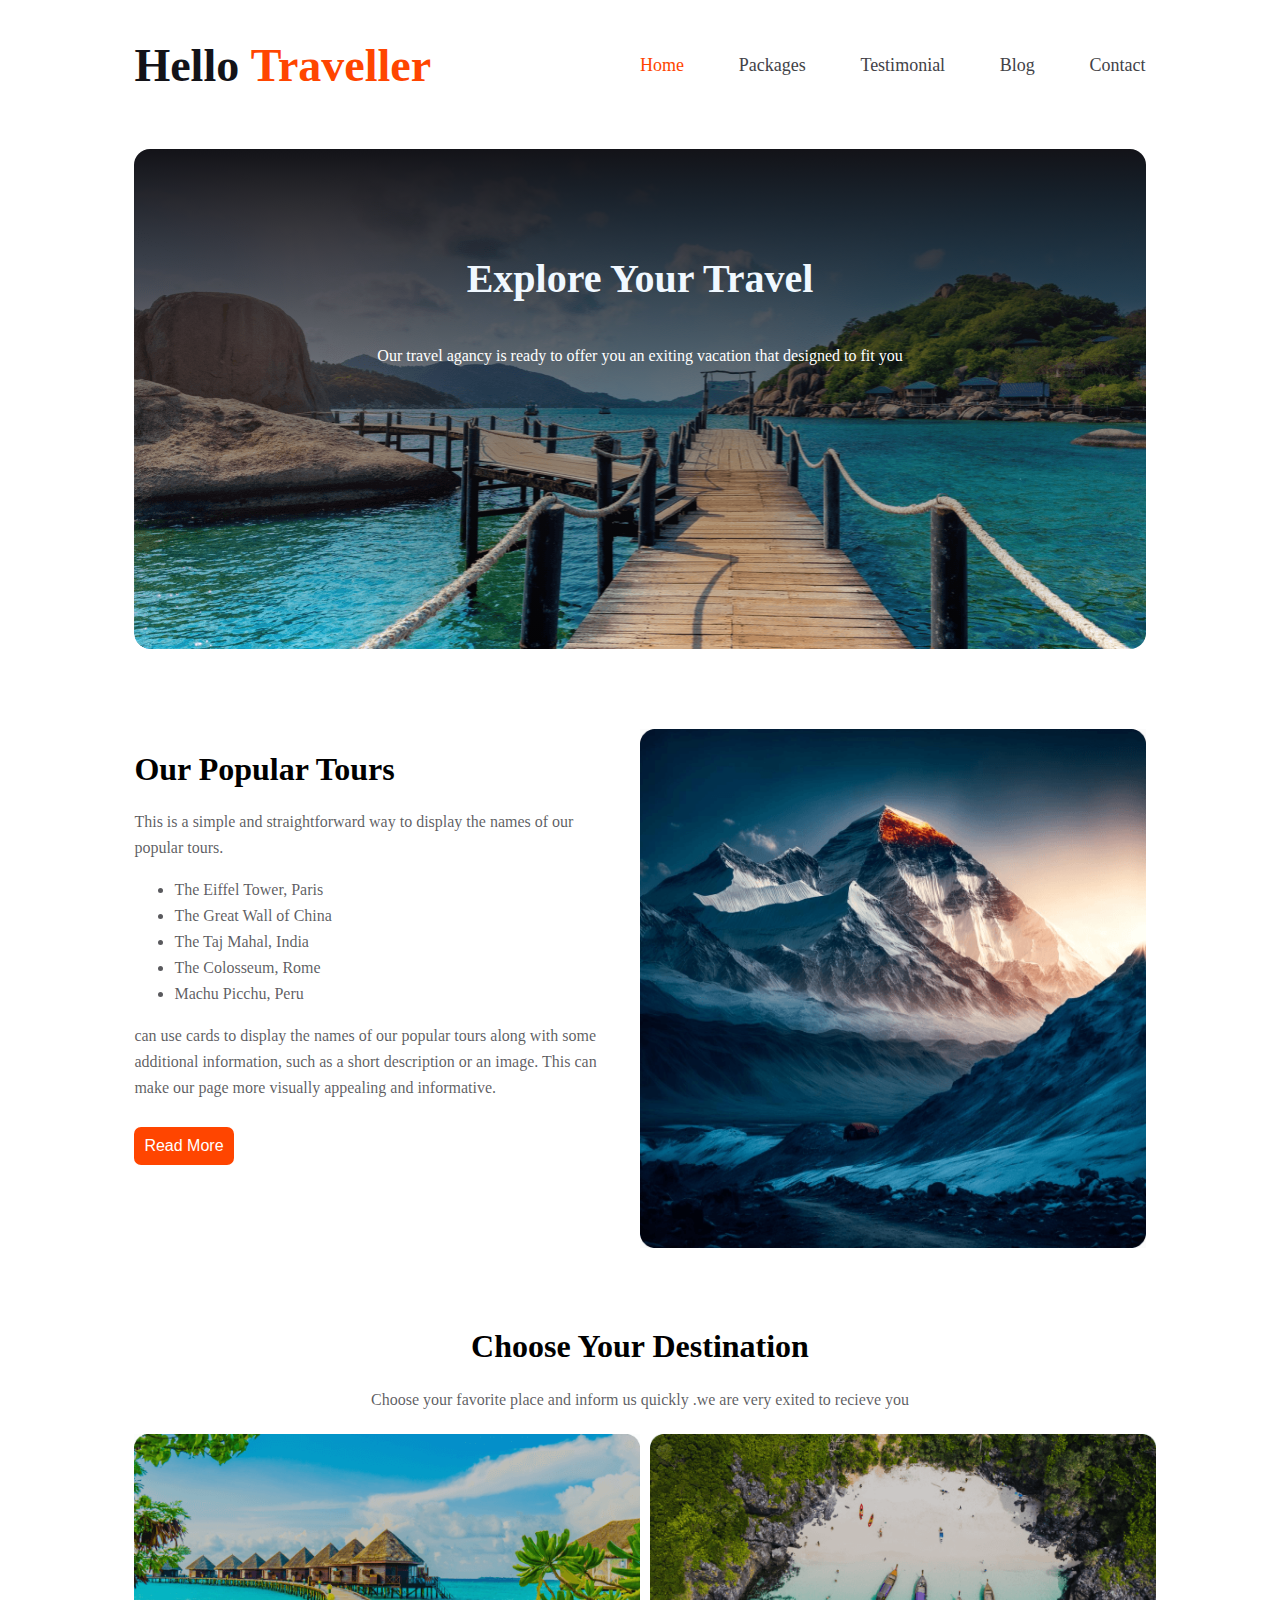
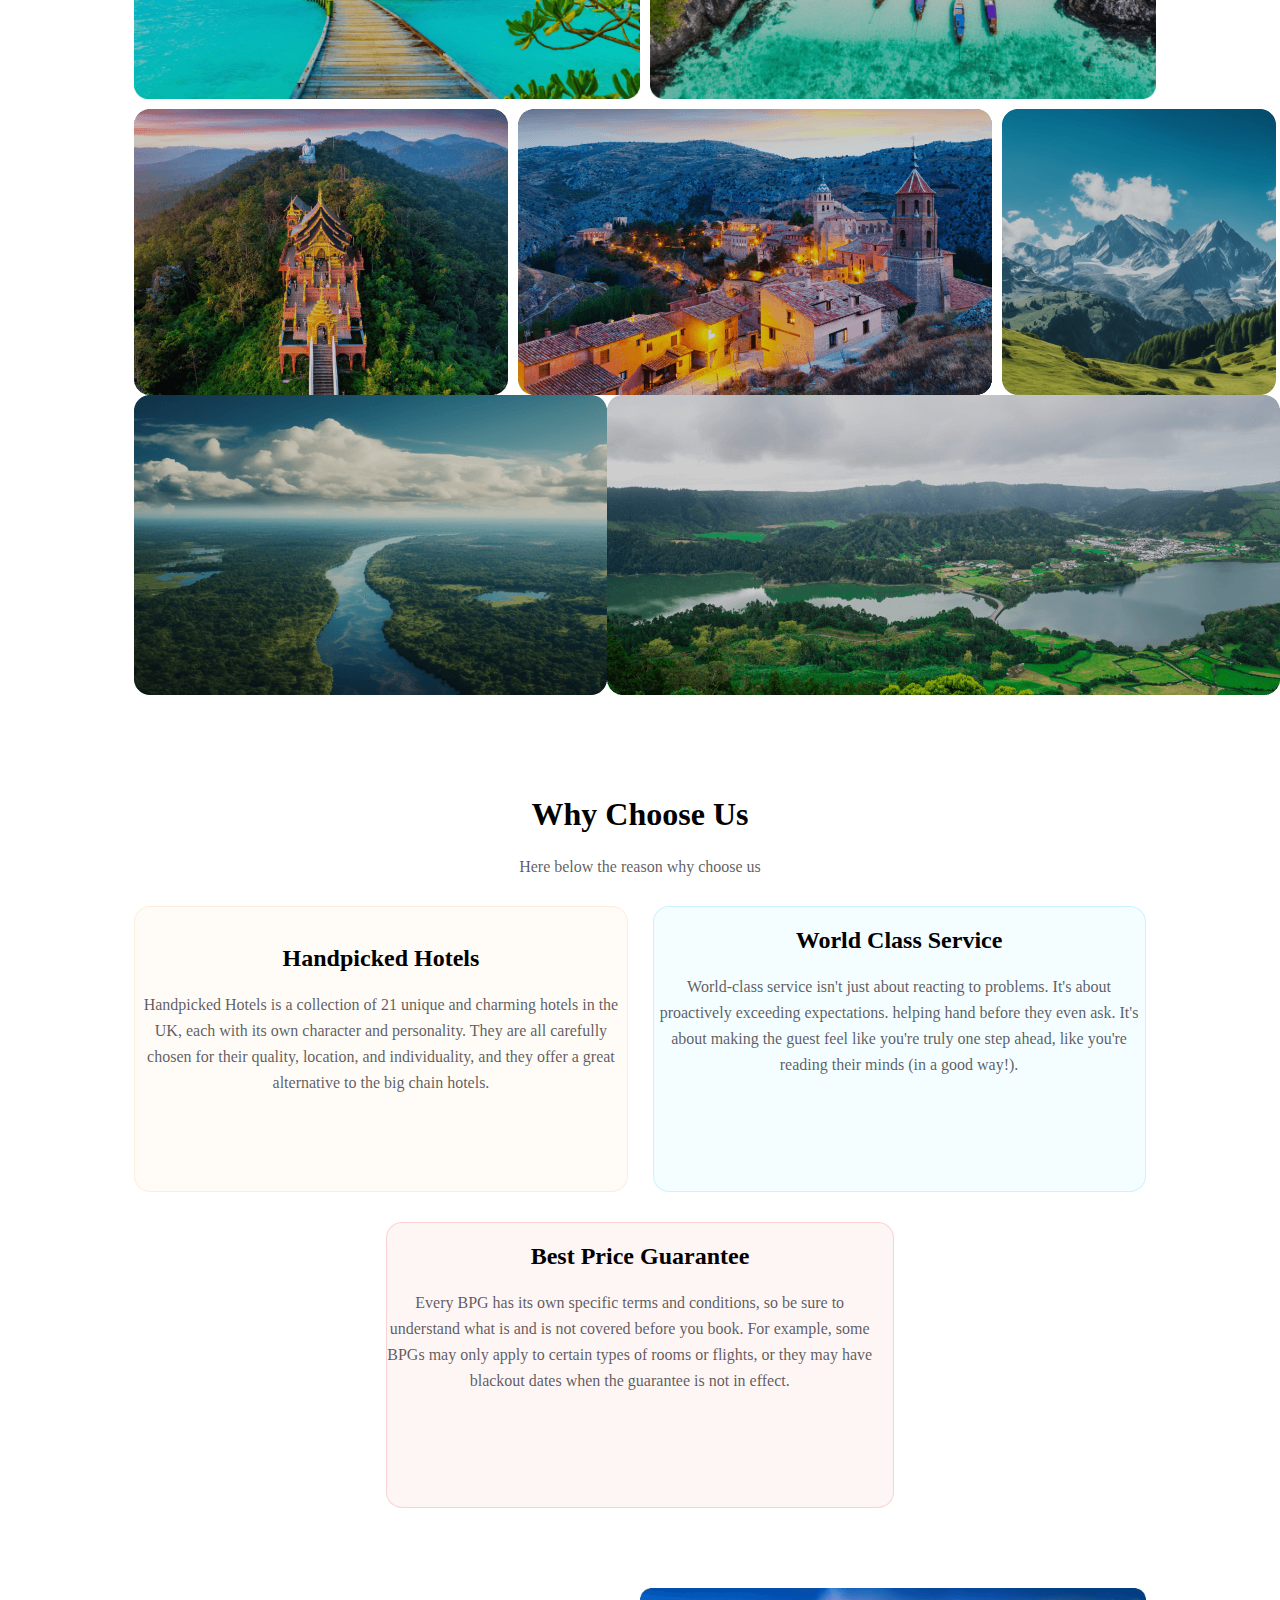
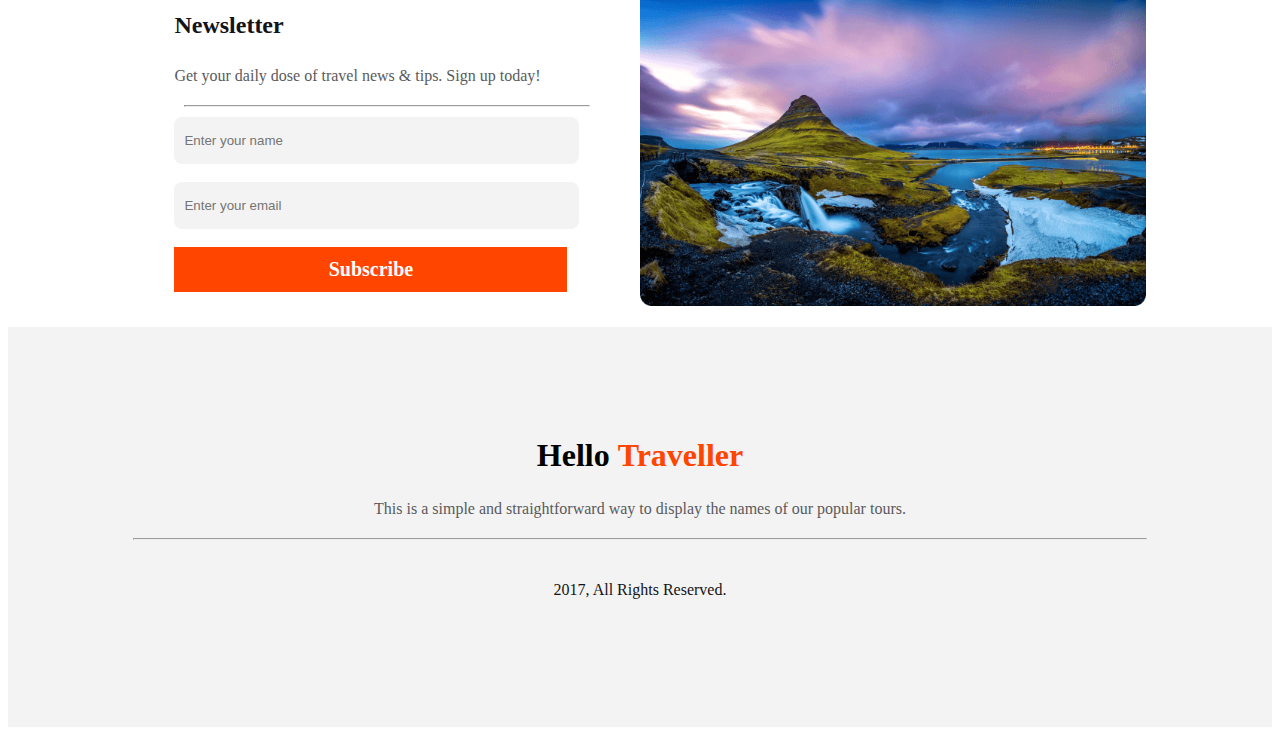
==== Images/index.html @ 5fec5960 "first commit" ====
<!DOCTYPE html>
<html lang="en">
<head>
    <meta charset="UTF-8">
    <meta name="viewport" content="width=device-width, initial-scale=1.0">
    <title>assignment-02</title>
    <link rel="stylesheet" href="index.css">
    <link rel="stylesheet" href="responsive.css">
    <script src="https://example.com/fontawesome/v5.15.4/js/all.js" data-auto-a11y="true" ></script>
  </head>


</head>
<body>
    <header>
        <nav>
        <div class="logo">
            <h1>Hello <span>Traveller</span></h1>
        </div>
        <div class="a">
            <a style="color: orangered;" href="">Home</a>
            <a href="">Packages</a>
            <a href="">Testimonial</a>
            <a href="">Blog</a>
            <a href="">Contact</a>
        </div>
    </nav>
    </header>
    <body>
        
        <div class="sec1">
        <div class="text">
            <h1>Explore Your Travel </h1>
            <p>Our travel agancy is ready to offer you an exiting vacation that designed to fit you</p>
        </div>
        </div>
        <div class="sec2">
            <div class="text">
                <h1>Our Popular Tours</h1>
                <p>This is a simple and straightforward way to display the names of our popular tours.</p>
                <ul class="popular-tours">
                    <li>The Eiffel Tower, Paris</li>
                    <li>The Great Wall of China</li>
                    <li>The Taj Mahal, India</li>
                    <li>The Colosseum, Rome</li>
                    <li> Machu Picchu, Peru</li>
                  </ul>
                  <p>can use cards to display the names of our popular tours along with some additional information, such as a short description or an image. This can make our page more visually appealing and informative.</p>
                  <button>Read More</button>
                  
            </div>
            <div class="img">
                <img src="./Rectangle 4.png" alt="">
            </div>

            </div>
        </div>
        <div class="sec3">
            <div class="text">
                <h1>Choose Your Destination</h1>
                <p>Choose your favorite place and inform us quickly .we are very exited to recieve you</p>

            </div>
            <div class="img1">
            <img id="Maldives" src="./Rectangle 5.png" alt="Maldives">
            <img id="Indonesia" src="./Rectangle 8.png" alt="">
        </div>
        <div class="img2">
            <img id="Srilanka" src="./Rectangle 6.png" alt="">
            <img id="North-America" src="./Rectangle 7.png" alt="">
            <img id="Kashmir" src="./Rectangle 9.png" alt="">
        </div>
        <div class="img3">
            <img id="Bandarban" src="./Rectangle 11.png" alt="">
            <img id="Bangladesh" src="./Rectangle 10.png" alt="">
          
        </div>
        </div>
        <div class="sec4">
            <div class="text">
                <h1>Why Choose Us</h1>
                <p>Here below the reason why choose us </p>
            </div>
            <div class="box">
            <div class="hotel">
               <img src="" alt="">
                <h2>Handpicked Hotels</h2>
                <p>Handpicked Hotels is a collection of 21 unique and charming hotels in the UK, each with its own character and personality. They are all carefully chosen for their quality, location, and individuality, and they offer a great alternative to the big chain hotels.</p>

            </div>
            <div class="map">
               
                <h2>World Class Service</h2>
                <p>World-class service isn't just about reacting to problems. It's about proactively exceeding expectations. helping hand before they even ask. It's about making the guest feel like you're truly one step ahead, like you're reading their minds (in a good way!).</p>

            </div>
            </div>
            <div class="gaurantee">

                <h2>Best Price Guarantee</h2>
                <p> Every BPG has its own specific terms and conditions, so be sure to understand what is and is not covered before you book. For example, some BPGs may only apply to certain types of rooms or flights, or they may have blackout dates when the guarantee is not in effect.</p>
            </div>



        </div>
        <div class="sec5">
            <div class="text">
                <h3>Newsletter</h3>
                <p>Get your daily dose of travel news & tips. Sign up today!
                </p>
                <hr class="hr">
               
                <input type="text" placeholder="Enter your name"><br>
                <input type="email" placeholder="Enter your email"><br>
                <button>Subscribe</button>
            
            </div>
            <img src="./Rectangle 8 (1).png" alt="">
        </div>
    </body>
    <footer>
        <h1>Hello <span>Traveller</span></h1>
        <p>This is a simple and straightforward way to display the names of our popular tours.</p>

        <hr class="hr">
        <h4>2017, All Rights Reserved.</h4>
        
    </footer>
    
</body>
</html>
---- Images/index.css ----
nav{
    max-width: 80%;
    margin: 0 auto;
    display: flex;
}
.logo{
    width: 50%;
    display: flex;
    align-items: center;
    color: #131318;
font-family: Mulish;
font-size: 23px;
font-style: normal;
font-weight: 900;
line-height: normal;
}
span{
    color: orangered;
    font-weight: bolder;
}
.a{
    width: 50%;
    display: flex;
    align-items: center;
    justify-content: space-between;
    color: var(--Dark-02, #424247);
text-align: center;
font-family: Mulish;
font-size: 18px;
font-style: normal;
font-weight: 400;
line-height: normal;
  

}
   
.a a{
    text-decoration: none;
     color: var(--Dark-02, #424247);;
}
.sec1{
    max-width: 80%;
    margin: 0 auto;
    border-radius: 16px;
    height: 500px;
    background: linear-gradient(#131318, #13131800),url(./banner.png);
    color: aliceblue;
    text-align: center;
}
.sec1 .text h1{
    padding-top: 106px;
    font-size: 50px;
    color: #131318;
text-align: center;
font-family: Mulish;
font-size: 40px;
font-style: normal;
font-weight: 800;
line-height: normal;
color: aliceblue;

}
.sec1 .text p{
    padding-top: 14px;
    color: #FFF;
text-align: center;
font-family: Mulish;
font-size: 16px;
font-style: normal;
font-weight: 400;
line-height: 26px;
}
.sec2{
    max-width: 80%;
    margin: 0 auto;
    display: flex;
    margin-top: 80px;
}
.sec2 .text{
    width: 50%;
   
}
.sec2 .img{
    width: 50%;
  

}
.sec2 .img img{
    width: 100%;
    height: 100%;
   
}
.sec2 p{
    color: rgba(19, 19, 24, 0.70);
font-family: Mulish;
font-size: 16px;
font-style: normal;
font-weight: 400;
line-height: 26px; 
padding-right: 40px;
}
.sec2 .popular-tours{
    color: rgba(19, 19, 24, 0.70);
font-family: Mulish;
font-size: 16px;
font-style: normal;
font-weight: 400;
line-height: 26px;
}
.sec2 button{
    padding: 10px;
    border: none;
    background-color: orangered;
    color: #FFF;
    border-radius: 7px;
    font-size: medium;
    margin-top: 10px;
}
.sec3{
    max-width: 80%;
    margin: 0 auto;
    margin-top: 80px;
    
}
.sec3 .text{
    text-align: center;
}
.sec3 .text p{
    color: rgba(19, 19, 24, 0.70);
text-align: center;
font-family: Mulish;
font-size: 16px;
font-style: normal;
font-weight: 400;
line-height: 26px;
padding-bottom: 5px;
}
.sec3 .img1{
    display: flex;
    gap: 10px;
}
#Maldives{
    width: 50%;
}
#Indonesia{
    width: 50%;
}
.sec3 .img2{
    display: flex;
    gap: 10px;
    margin-top: 10px;
}
#Srilanka{
   
   width: 100%;
}
#North-America{
 
    width: 100%;

}
#Kashmir{
 
    width: 100%;
    

}
.sec3 .img3{
    display: flex;
}
.sec4{
    max-width: 80%;
    height: 100%;
    margin: 0 auto;
    text-align: center;
    padding-top: 80px;
}
.sec4 p{
    color: rgba(19, 19, 24, 0.70);
text-align: center;
font-family: Mulish;
font-size: 16px;
font-style: normal;
font-weight: 400;
line-height: 26px; 
padding-bottom: 10px;
}
.hotel{
    height: 284px;
    width: 50%;
    border-radius: 16px;
border: 1px solid rgba(251, 181, 99, 0.20);
background: rgba(251, 181, 99, 0.05);
}
.map{
    height: 284px;
    width: 50%;
    border-radius: 16px;
border: 1px solid rgba(41, 206, 246, 0.20);
background: rgba(41, 206, 246, 0.05);
}
.gaurantee{
    height: 284px;
    text-align: center;
    max-width: 50%;
    margin: 0 auto;
    border-radius: 16px;
    border: 1px solid rgba(233, 68, 68, 0.20);
    background: rgba(233, 68, 68, 0.05);
    margin-top: 30px;
}
.gaurantee p{
width: 485px;
 height: 78px;

}
.box{
    display: flex;
    gap: 25px;
}
.sec5{
    max-width: 80%;
    margin: 0 auto;
    margin-top: 80px;
    display: flex;
  
}
.sec5 .text{
    width: 50%;
   
}
.sec5 img{
    width: 50%;
}
.sec5 .text h3{
    color: #131318;
font-family: Mulish;
font-size: 24px;
font-style: normal;
font-weight: 800;
line-height: normal;
padding-left: 40px;
}
.sec5 .text p{
    color: #5A5A5D;
font-family: Mulish;
font-size: 16px;
font-style: normal;
font-weight: 400;
line-height: 26px;
padding-left: 40px;
}
.hr{

    width: 80%;
    margin: 0 auto;
    margin-bottom: 10px;
    background: rgba(19, 19, 24, 0.10);
    color: #1313181A;
}
.sec5 .text input{
    width: 393px;
height: 45px;
flex-shrink: 0;
margin-left: 40px;
display: flex;
flex-direction: row;
border-radius: 8px;
background: rgba(19, 19, 24, 0.05);
border: none;
padding-left: 10px;

}
.sec5 .text button{
    width: 393px;
height: 45px;
width: 393px;
height: 45px;
margin-left: 40px;
border: none;
background-color: orangered;
color: #FFF;
text-align: center;
font-family: Mulish;
font-size: 20px;
font-style: normal;
font-weight: 800;
line-height: normal;


}
footer{
    height: 400px;
    text-align: center;
    background: rgba(19, 19, 24, 0.05);
    
}
footer h1{
    padding-top: 110px;
}
footer p{
    color: #5A5A5D;
text-align: center;
font-family: Mulish;
font-size: 16px;
font-style: normal;
font-weight: 400;
line-height: 26px;
}
footer h4{
    color: #131318;
font-family: Inter;
font-size: 16px;
font-style: normal;
font-weight: 300;
line-height: normal;
padding-top: 20px;
}
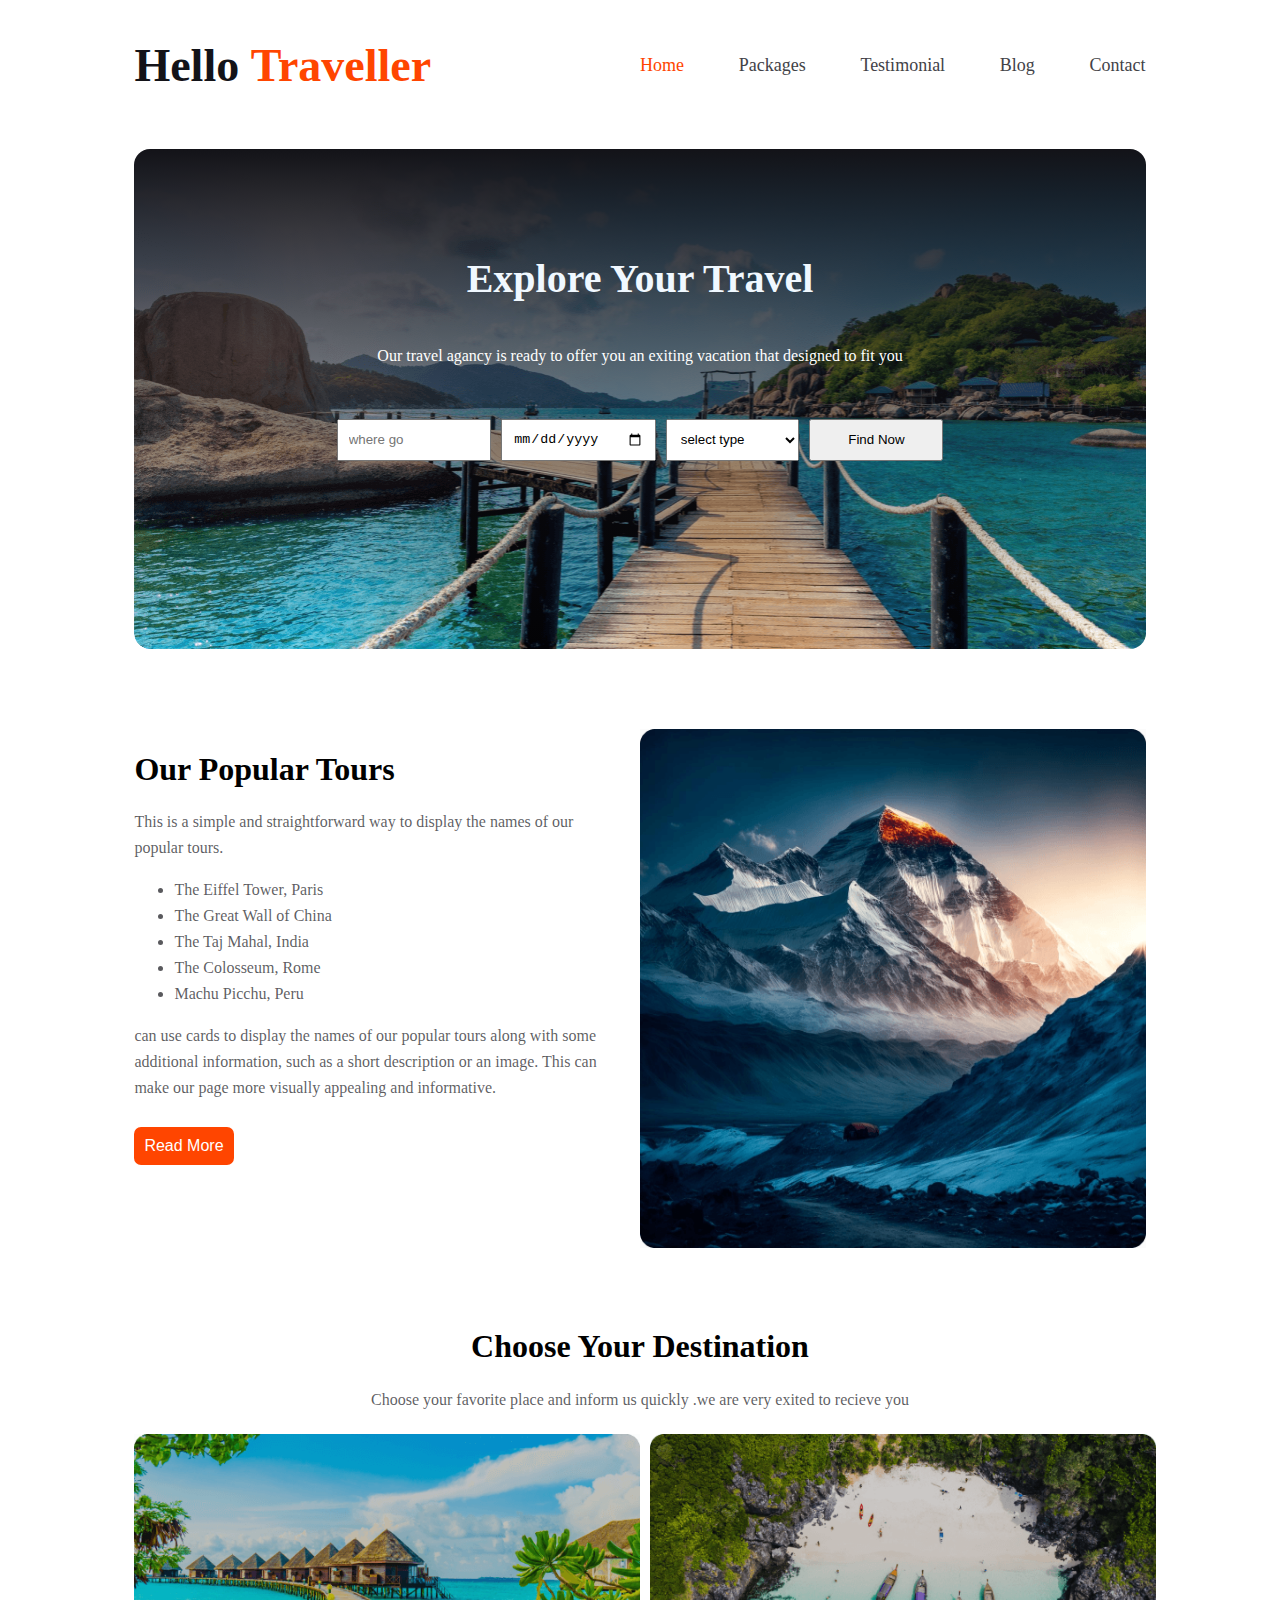
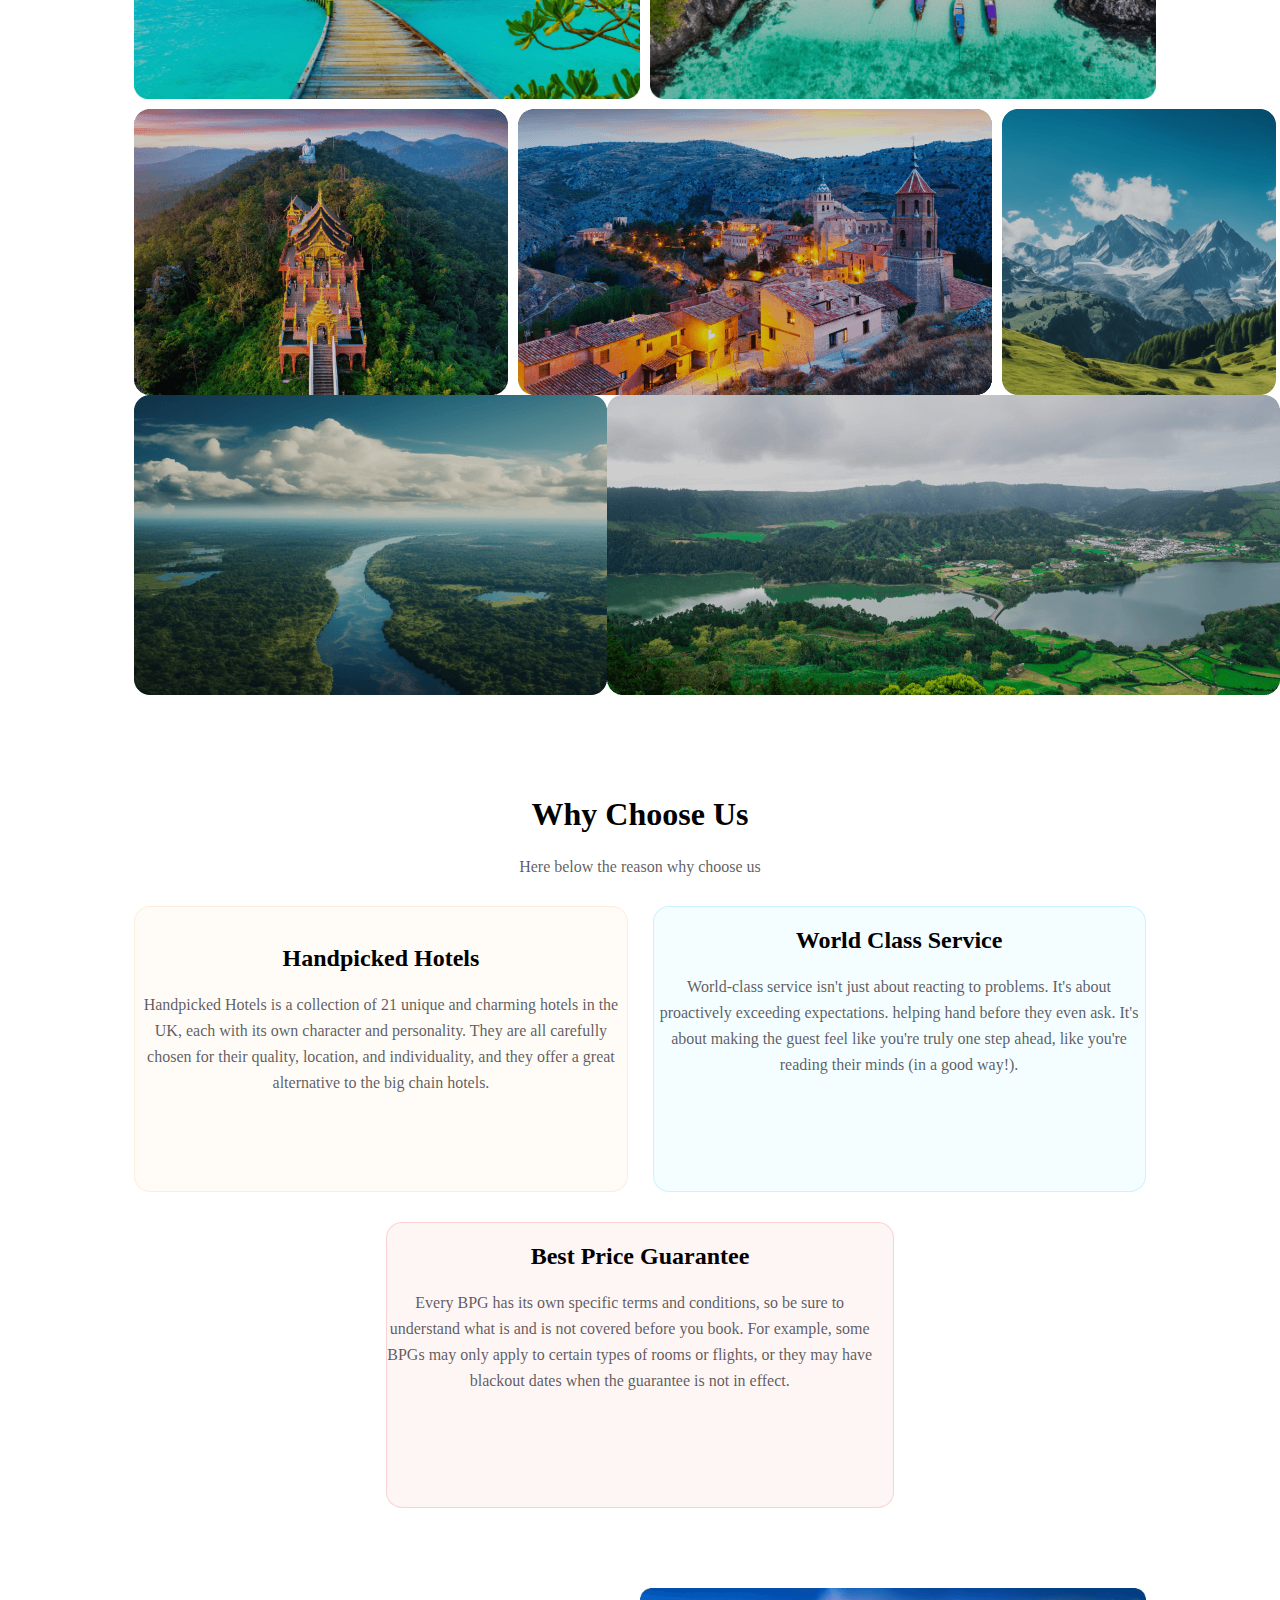
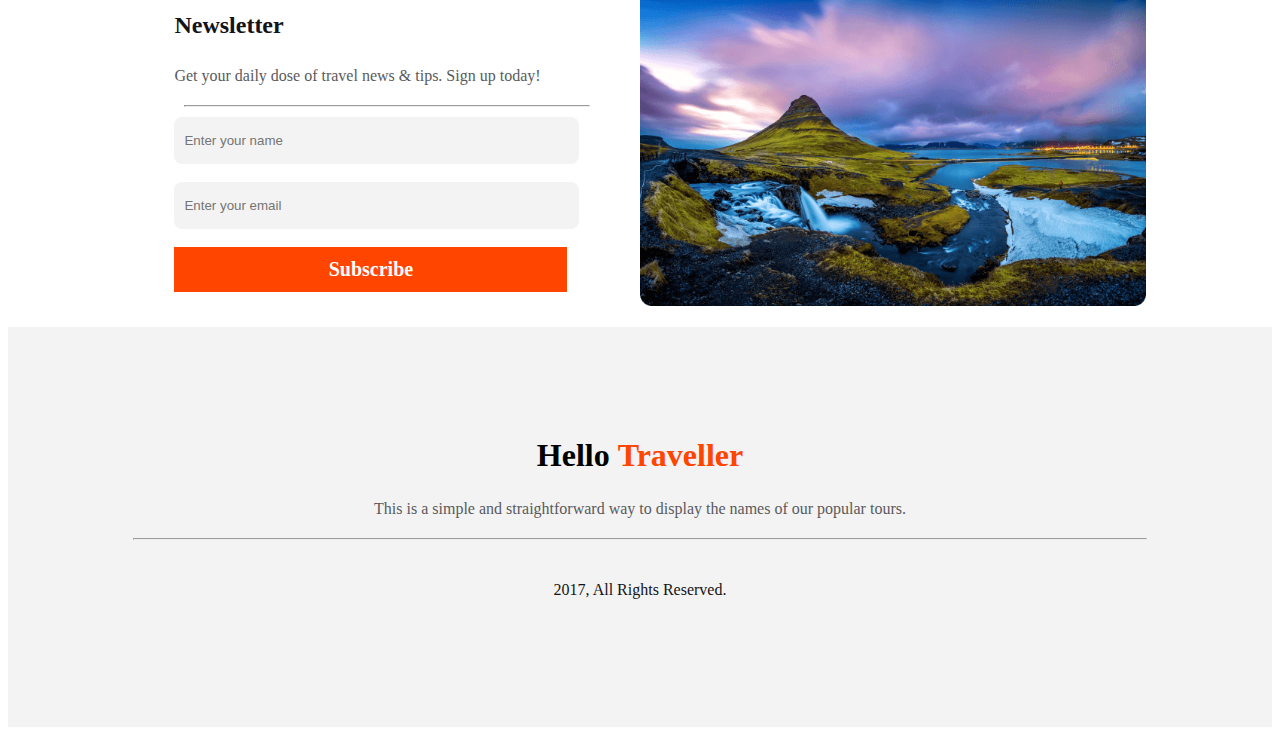
==== commit 950182cc: "add new" ====
--- a/Images/index.html
+++ b/Images/index.html
@@ -32,6 +32,15 @@
         <div class="text">
             <h1>Explore Your Travel </h1>
             <p>Our travel agancy is ready to offer you an exiting vacation that designed to fit you</p>
+            <div class="input">
+                <input type="text" id="where" placeholder="where go">
+                <input type="date" id="when" placeholder="when">
+                <select name="" id="option" aria-placeholder="select type">
+                    <option value="">select type</option>
+                </select>
+                <button type="button" id="find" aria-placeholder="Find Now">Find Now</button>
+               
+            </div>
         </div>
         </div>
         <div class="sec2">
--- a/Images/index.css
+++ b/Images/index.css
@@ -69,6 +69,34 @@
 font-style: normal;
 font-weight: 400;
 line-height: 26px;
+}
+.sec1 .input{
+    display: flex;
+    justify-content: center;
+    gap: 10px;
+    width: 60%;
+    margin: 0 auto;
+    margin-top: 50px;
+    background-color:;
+
+}
+.sec1 .input #where{
+    width: 25%;
+    padding: 10px;
+
+
+}
+.sec1 .input #when{
+    width: 25%;
+    padding: 10px;
+}
+.sec1 .input #option{
+    width: 25%;
+    padding: 10px;
+} 
+.sec1 .input #find {
+    width: 25%;
+    padding: 10px;
 }
 .sec2{
     max-width: 80%;
--- a/Images/responsive.css
+++ b/Images/responsive.css
@@ -0,0 +1,13 @@
+@media screen and (max-width:576px){
+    .sec2{
+        flex-direction: column;
+        width: 100%;
+        justify-content: center;
+        align-items: center;
+        
+    }
+    .sec2 .img img{
+        margin-top: 10px;
+    }
+    
+}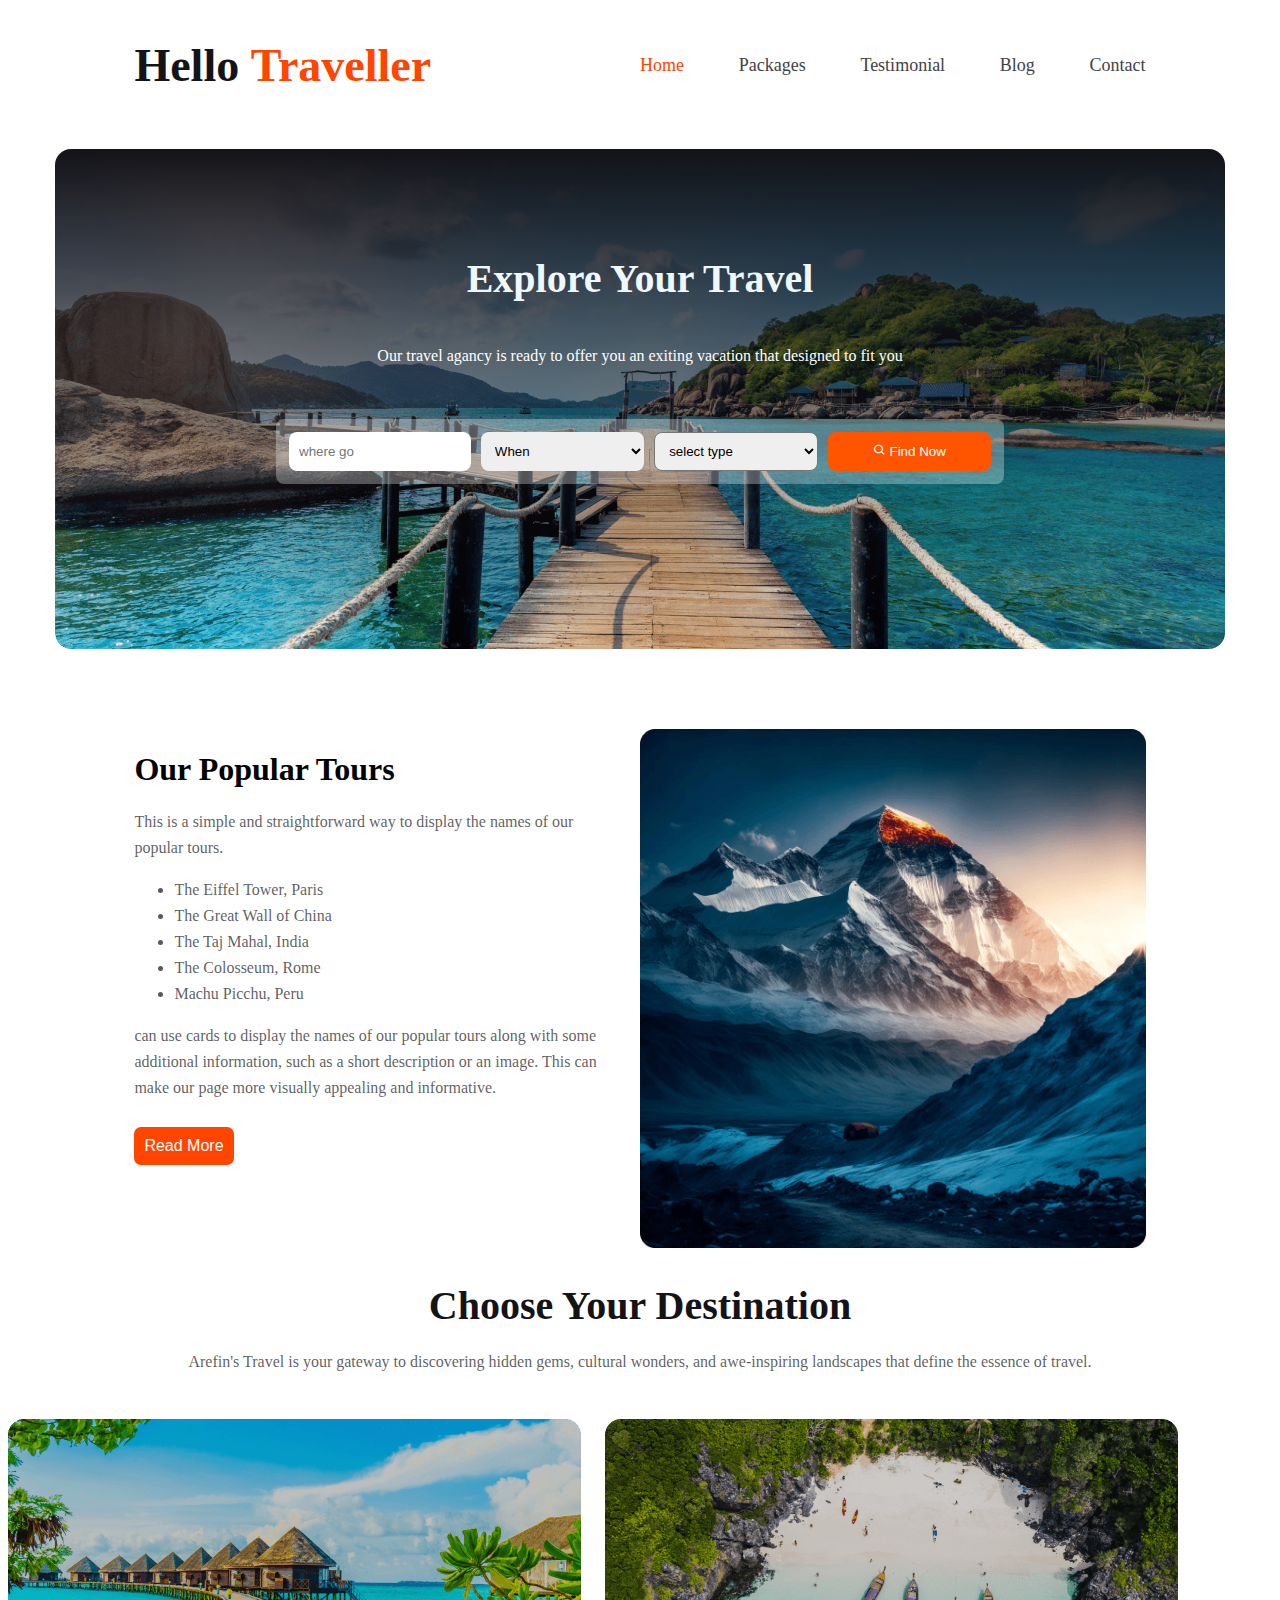
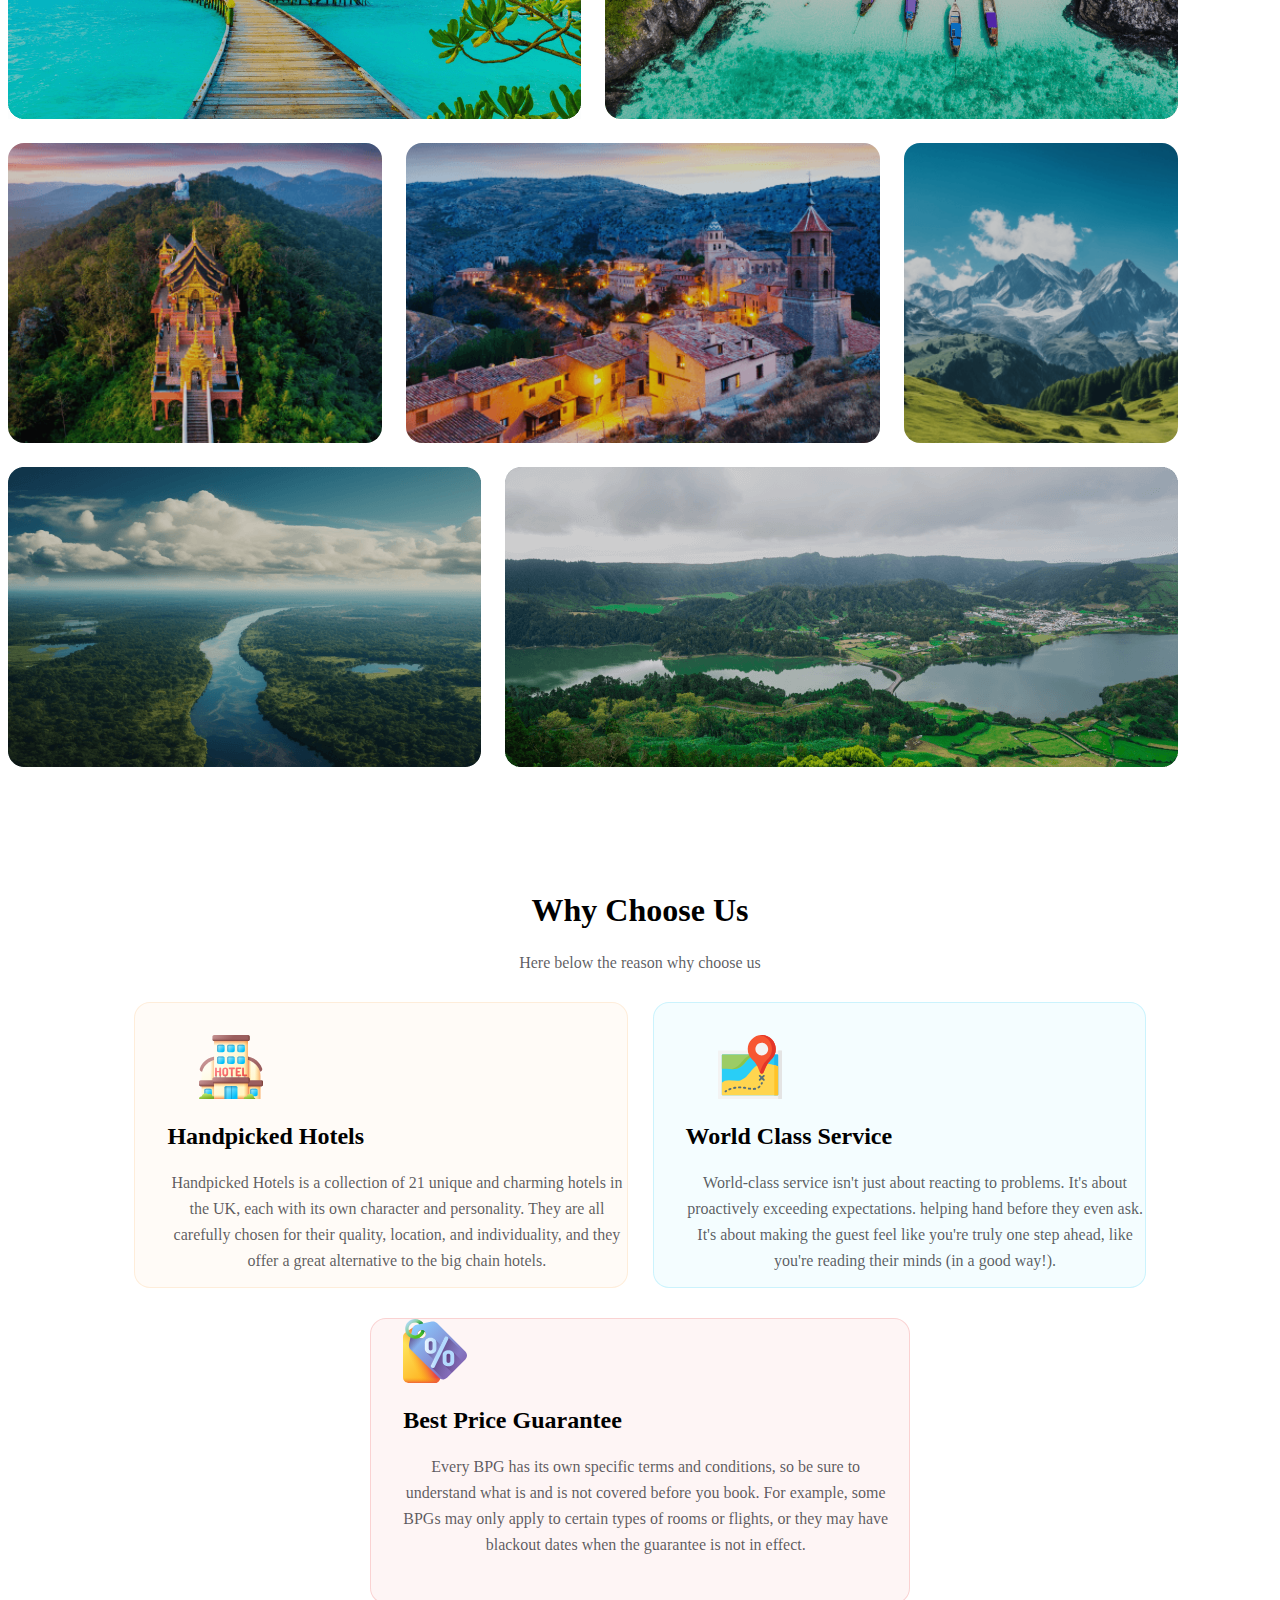
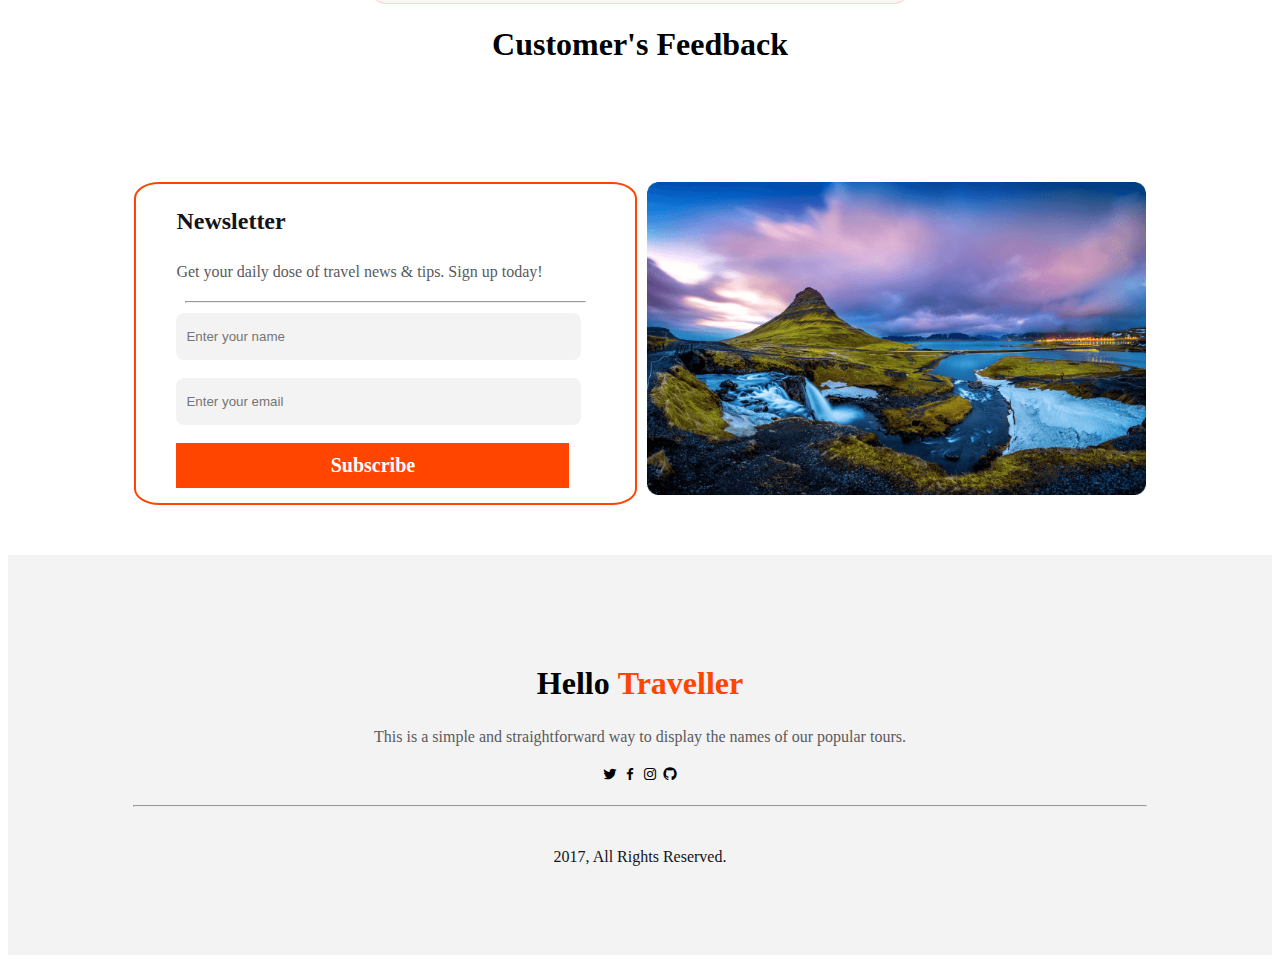
==== commit 78bf6597: "add new" ====
--- a/Images/index.html
+++ b/Images/index.html
@@ -6,7 +6,8 @@
     <title>assignment-02</title>
     <link rel="stylesheet" href="index.css">
     <link rel="stylesheet" href="responsive.css">
-    <script src="https://example.com/fontawesome/v5.15.4/js/all.js" data-auto-a11y="true" ></script>
+    <link href='https://unpkg.com/boxicons@2.1.4/css/boxicons.min.css' rel='stylesheet'>
+   
   </head>
 
 
@@ -17,6 +18,10 @@
         <div class="logo">
             <h1>Hello <span>Traveller</span></h1>
         </div>
+        <div class="icons">
+            <i class='bx bx-menu'></i>
+        </div>
+     
         <div class="a">
             <a style="color: orangered;" href="">Home</a>
             <a href="">Packages</a>
@@ -34,11 +39,16 @@
             <p>Our travel agancy is ready to offer you an exiting vacation that designed to fit you</p>
             <div class="input">
                 <input type="text" id="where" placeholder="where go">
-                <input type="date" id="when" placeholder="when">
-                <select name="" id="option" aria-placeholder="select type">
+                <select name="" id="when">
+                    <option value="date">When</option>
+                </select>
+             
+                <select name="" id="option">
                     <option value="">select type</option>
                 </select>
-                <button type="button" id="find" aria-placeholder="Find Now">Find Now</button>
+                
+                <button type="button" id="find">
+                    <i class='bx bx-search'></i> Find Now</button>
                
             </div>
         </div>
@@ -65,25 +75,33 @@
             </div>
         </div>
         <div class="sec3">
-            <div class="text">
-                <h1>Choose Your Destination</h1>
-                <p>Choose your favorite place and inform us quickly .we are very exited to recieve you</p>
+            <div class="choose-your-destination-text">
+                <h2>Choose Your Destination</h2>
+                <p>Arefin's Travel is your gateway to discovering hidden gems, cultural wonders, and awe-inspiring landscapes that define the essence of travel.</p>
+            </div>
+            <div class="destination-container">
+                <div class="row">
+                    <img src="Rectangle 5.png" alt="">
+                    <img src="Rectangle 8.png" alt="">
+                </div>
+                <div class="row">
+                    <div>
+                        <img src="Rectangle 6.png" alt="">
+                    </div>
+                    <div>
+                        <img src="Rectangle 7.png" alt="">
+                    </div>
+                    <div>
+                        <img src="Rectangle 9.png" alt="">
+                    </div>
+                </div>
+                <div class="row">
+                    <img src="Rectangle 11.png" alt="">
+                    <img src="Rectangle 10.png" alt="">
+                </div>
+            </div>
+        </div>
 
-            </div>
-            <div class="img1">
-            <img id="Maldives" src="./Rectangle 5.png" alt="Maldives">
-            <img id="Indonesia" src="./Rectangle 8.png" alt="">
-        </div>
-        <div class="img2">
-            <img id="Srilanka" src="./Rectangle 6.png" alt="">
-            <img id="North-America" src="./Rectangle 7.png" alt="">
-            <img id="Kashmir" src="./Rectangle 9.png" alt="">
-        </div>
-        <div class="img3">
-            <img id="Bandarban" src="./Rectangle 11.png" alt="">
-            <img id="Bangladesh" src="./Rectangle 10.png" alt="">
-          
-        </div>
         </div>
         <div class="sec4">
             <div class="text">
@@ -92,12 +110,13 @@
             </div>
             <div class="box">
             <div class="hotel">
-               <img src="" alt="">
+               <img src="hotel 1.svg" alt="">
                 <h2>Handpicked Hotels</h2>
                 <p>Handpicked Hotels is a collection of 21 unique and charming hotels in the UK, each with its own character and personality. They are all carefully chosen for their quality, location, and individuality, and they offer a great alternative to the big chain hotels.</p>
 
             </div>
             <div class="map">
+                <img src="map 1.svg" alt="">
                
                 <h2>World Class Service</h2>
                 <p>World-class service isn't just about reacting to problems. It's about proactively exceeding expectations. helping hand before they even ask. It's about making the guest feel like you're truly one step ahead, like you're reading their minds (in a good way!).</p>
@@ -105,9 +124,22 @@
             </div>
             </div>
             <div class="gaurantee">
+                <img src="price-tag 1.svg" alt="">
 
                 <h2>Best Price Guarantee</h2>
                 <p> Every BPG has its own specific terms and conditions, so be sure to understand what is and is not covered before you book. For example, some BPGs may only apply to certain types of rooms or flights, or they may have blackout dates when the guarantee is not in effect.</p>
+            </div>
+            <div class="bonus sec">
+                <div class="heading">
+                    <h1>Customer's Feedback</h1>
+                </div>
+                <div class="f">
+                    <img src="" alt="">
+
+                </div>
+                <div class="h">
+
+                </div>
             </div>
 
 
@@ -125,12 +157,20 @@
                 <button>Subscribe</button>
             
             </div>
-            <img src="./Rectangle 8 (1).png" alt="">
+            <div class="img">
+                <img src="./Rectangle 8 (1).png" alt="">
+            </div>
         </div>
     </body>
     <footer>
         <h1>Hello <span>Traveller</span></h1>
         <p>This is a simple and straightforward way to display the names of our popular tours.</p>
+        <div class="icon">
+            <i class='bx bxl-twitter'></i>
+            <i class='bx bxl-facebook'></i>
+            <i class='bx bxl-instagram' ></i>
+            <i class='bx bxl-github' ></i>
+        </div>
 
         <hr class="hr">
         <h4>2017, All Rights Reserved.</h4>
--- a/Images/index.css
+++ b/Images/index.css
@@ -18,6 +18,10 @@
     color: orangered;
     font-weight: bolder;
 }
+.icons{
+    font-size: 29px;
+    display: none;
+}
 .a{
     width: 50%;
     display: flex;
@@ -39,13 +43,14 @@
      color: var(--Dark-02, #424247);;
 }
 .sec1{
-    max-width: 80%;
+    max-width:1170px;
     margin: 0 auto;
     border-radius: 16px;
     height: 500px;
     background: linear-gradient(#131318, #13131800),url(./banner.png);
     color: aliceblue;
     text-align: center;
+    object-fit: cover;
 }
 .sec1 .text h1{
     padding-top: 106px;
@@ -77,26 +82,37 @@
     width: 60%;
     margin: 0 auto;
     margin-top: 50px;
-    background-color:;
+    border-radius: 8px;
+background: rgba(255, 255, 255, 0.30);
+padding: 13px;
 
 }
 .sec1 .input #where{
     width: 25%;
     padding: 10px;
+    border-radius: 8px;
+    border: none;
 
 
 }
 .sec1 .input #when{
     width: 25%;
     padding: 10px;
+    border-radius: 8px;
+    border: none;
 }
 .sec1 .input #option{
     width: 25%;
     padding: 10px;
+    border-radius: 8px;
 } 
 .sec1 .input #find {
     width: 25%;
     padding: 10px;
+    border-radius: 8px;
+background: #FF5400;
+border: none;
+color: #FFF;
 }
 .sec2{
     max-width: 80%;
@@ -144,64 +160,59 @@
     font-size: medium;
     margin-top: 10px;
 }
-.sec3{
-    max-width: 80%;
-    margin: 0 auto;
-    margin-top: 80px;
+.choose-your-destination{
+    max-width: 1170px;
+    min-height: 500px;
     
-}
-.sec3 .text{
+    margin: 0 auto;
+    margin-top: 100px;
+}
+.choose-your-destination-text{
     text-align: center;
-}
-.sec3 .text p{
+    margin-bottom: 48px;
+    
+}
+.choose-your-destination-text h2{
+    color: #131318;
+    font-size: 2.5rem;
+    font-weight: 800;
+    margin-bottom: 24px;
+}
+.choose-your-destination-text p{
     color: rgba(19, 19, 24, 0.70);
-text-align: center;
-font-family: Mulish;
-font-size: 16px;
-font-style: normal;
-font-weight: 400;
-line-height: 26px;
-padding-bottom: 5px;
-}
-.sec3 .img1{
-    display: flex;
-    gap: 10px;
-}
-#Maldives{
-    width: 50%;
-}
-#Indonesia{
-    width: 50%;
-}
-.sec3 .img2{
-    display: flex;
-    gap: 10px;
-    margin-top: 10px;
-}
-#Srilanka{
-   
-   width: 100%;
-}
-#North-America{
- 
-    width: 100%;
-
-}
-#Kashmir{
- 
-    width: 100%;
-    
-
-}
-.sec3 .img3{
-    display: flex;
-}
+}
+
+.destination-container img{
+     width: 100%; 
+    height: 100%; 
+    object-fit: cover;
+}
+.row{
+   
+    max-width: 1170px;
+    height: 300px;
+    display: flex;
+    gap: 24px;
+    margin-bottom: 24px;
+    border-radius: 16px;
+/
+}
+.row > div{
+    flex-grow: 1;
+}
+.row > div img{
+    border-radius: 16px;
+}
+
 .sec4{
     max-width: 80%;
     height: 100%;
     margin: 0 auto;
+  
+    padding-top: 80px;
+}
+.sec4 h1{
     text-align: center;
-    padding-top: 80px;
 }
 .sec4 p{
     color: rgba(19, 19, 24, 0.70);
@@ -213,29 +224,38 @@
 line-height: 26px; 
 padding-bottom: 10px;
 }
+.sec4 .hotel img{
+    margin-left: 32px;
+    margin-top: 32px;
+}
 .hotel{
     height: 284px;
     width: 50%;
     border-radius: 16px;
 border: 1px solid rgba(251, 181, 99, 0.20);
 background: rgba(251, 181, 99, 0.05);
-}
+padding-left: 32px;
+}
+.sec4 .map img{
+    margin-left: 32px;
+    margin-top: 32px;}
 .map{
     height: 284px;
     width: 50%;
     border-radius: 16px;
 border: 1px solid rgba(41, 206, 246, 0.20);
 background: rgba(41, 206, 246, 0.05);
+padding-left: 32px;
 }
 .gaurantee{
     height: 284px;
-    text-align: center;
     max-width: 50%;
     margin: 0 auto;
     border-radius: 16px;
     border: 1px solid rgba(233, 68, 68, 0.20);
     background: rgba(233, 68, 68, 0.05);
     margin-top: 30px;
+    padding-left: 32px;
 }
 .gaurantee p{
 width: 485px;
@@ -251,14 +271,24 @@
     margin: 0 auto;
     margin-top: 80px;
     display: flex;
+    gap:10px;
+
   
 }
 .sec5 .text{
     width: 50%;
-   
-}
-.sec5 img{
-    width: 50%;
+    border: 2px solid orangered;
+    border-radius: 5%;
+   
+}
+.sec5 .img{
+    width: 50%;
+   
+ 
+}
+.sec5 .img img{
+    width: 100%;
+    position: relative;
 }
 .sec5 .text h3{
     color: #131318;
@@ -268,6 +298,8 @@
 font-weight: 800;
 line-height: normal;
 padding-left: 40px;
+
+
 }
 .sec5 .text p{
     color: #5A5A5D;
@@ -314,13 +346,29 @@
 font-style: normal;
 font-weight: 800;
 line-height: normal;
-
+margin-bottom: 15px;
+
+
+}
+.sec5 .offer{
+    width: 224px;
+height: 100px;
+transform: rotate(-19.628deg);
+flex-shrink: 0;
+border-radius: 16px;
+background: #FF5400;
+color: #FFF;
+padding: 10px;
+margin-right: 0;
+margin-top: 200px;
+position: absolute;
 
 }
 footer{
     height: 400px;
     text-align: center;
     background: rgba(19, 19, 24, 0.05);
+    margin-top: 50px;
     
 }
 footer h1{
@@ -334,6 +382,12 @@
 font-style: normal;
 font-weight: 400;
 line-height: 26px;
+}
+footer .hr{
+    width: 80%;
+    margin: 0 auto;
+    margin-top: 20px;
+
 }
 footer h4{
     color: #131318;
--- a/Images/responsive.css
+++ b/Images/responsive.css
@@ -1,13 +1,108 @@
 @media screen and (max-width:576px){
+    footer p{
+        width: 80%;
+        margin: 0 auto;
+    }
+    .sec5{
+        flex-direction: column;
+    }
+    .sec5 .text {
+        width: 80%;
+        margin: 0 auto;
+    }
+    .sec5 .text input{
+        width:190px;
+
+    }
+    .sec5 .text button{
+        width:190px;
+    }
+    .sec5 .img{
+        width: 80%;
+        margin: 0 auto;
+    }
+    .box{
+        flex-direction: column;
+   
+    }
+    .hotel {
+        width: 100%;
+        height: auto;
+    }
+    .map{
+        width: 100%;
+        height: auto;
+
+    }
+    .gaurantee{
+        max-width:100%;
+        height: 350px;
+
+    }
+    .gaurantee p{
+        width: 285px;
+    }
+    .row{
+        flex-direction: column;
+        height: auto;
+    }
     .sec2{
         flex-direction: column;
+       
+    }
+    .sec2 .text{
+        width: 80%;
+    }
+    .sec2 .img{
         width: 100%;
+        margin-top: 15px;
+    }
+    .sec1 {
+        width:100%;
+        height: 520px;
+    }
+    .sec1 .input{
+        flex-direction: column;
+        width: 70%;
+    }
+    .sec1 .input #where {
+        width: 80%;
+        margin: 0 auto;
+    }
+    .sec1 .input #when {
+        width: 90%;
+        margin: 0 auto;
+
+    }
+    .sec1 .input #option{
+        width: 90%;
+        margin: 0 auto;
+    }
+    .sec1 .input #find {
+        width: 90%;
+        margin: 0 auto;
+
+    }
+    .sec1 .text h1{
+        font-size: 20px;
+    }
+    .destination-container img {
+        width: 100%;
+        margin: 0 auto;
+    }
+    nav {
+        flex-direction: column;
+    }
+    .logo{
+        width: 100%;
+        text-align: center;
+        padding-left: 50px;
+    }
+    .a{
+        flex-direction: column;
         justify-content: center;
-        align-items: center;
-        
+        text-align: center;
+        width: 100%;
+
     }
-    .sec2 .img img{
-        margin-top: 10px;
-    }
-    
 }